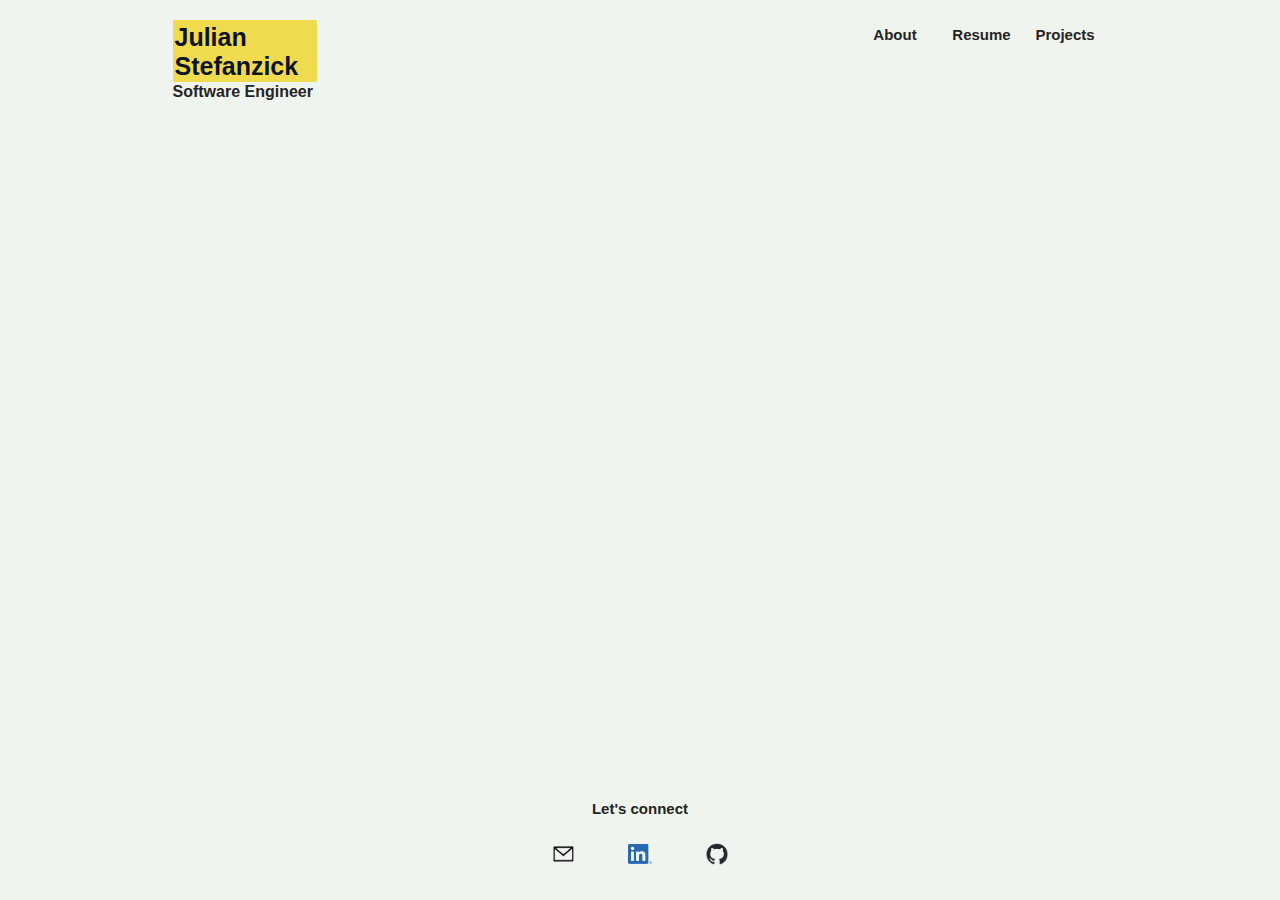
==== about.html @ 51f58193 "Added mobile hamburger nav" ====
<!DOCTYPE html>
<html lang="en">
    <head>
        <meta charset="UTF-8">
        <meta name="viewport" content="width=device-width, initial-scale=1.0">
        <title>Julian Stefanzick | Software Engineer</title>
        <link rel="stylesheet" href="/styles/footer.css">
        <link rel="stylesheet" href="/styles/general.css">
        <link rel="stylesheet" href="/styles/header.css">
        <link rel="stylesheet" href="/styles/main.css">
        <link rel="stylesheet" href="/styles/off-screen-menu.css">
    </head>
    <body>
        <!-- Header -->

        <div class="off-screen-menu">
            <ul class="ham-list">
                <li>
                    <a class="ham-about-link" href="/about.html">
                        <div class="ham-about">About</div>
                    </a>
                </li>
                <li>
                    <a class="ham-resume-link" href="https://www.google.com">
                        <div class="ham-resume">Resume</div>
                    </a>
                </li>
                <li>
                    <a class="ham-projects-link" href="/projects.html">
                        <div class="ham-projects">Projects</div>
                    </a>
                </li>
            </ul>
        </div>

        <nav class="header">
            <div class="home-button">
                <a class="home-link" href="/index.html">
                    <div class="home-name">
                        <div class="name-container">
                            <p class="first-name">Julian</p>
                            <p class="last-name">Stefanzick</p>
                        </div>
                        <p class="title">Software Engineer</p>
                    </div>
                </a>
            </div>

            <div class="ham-menu">
                <span></span>
                <span></span>
                <span></span>
            </div>

            <div class="desktop-menu">
                    <a class="about-link" href="/about.html">
                        <div class="about">About</div>
                    </a>

                    <a class="resume-link" href="https://www.google.com">
                        <div class="resume">Resume</div>
                    </a>
        
                    <a class="projects-link" href="/projects.html">
                        <div class="projects">Projects</div>
                    </a>
            </div>
        </nav>

        <!-- Main Content-->
        <div class="content">
        </div>

        <!-- Footer -->
        <footer>
            <div>
                <p class="contact-text">Let's connect</p>
            </div>

            <div class="links">
                <a class="email-link" href="mailto:julianstefanzick@gmail.com">
                    <img class="email-logo" src="images/email.png">
                </a>
                <a class="linkedin-link" href="https://www.linkedin.com/in/julianstefanzick/" target="_blank">
                    <img class="linkedin-logo" src="images/LI-In-Bug.png">
                </a>

                <a class="github-link" href="https://github.com/jstefanzick" target="_blank">
                    <img class="github-logo" src="images/github-mark.png">
                </a>

            </div>
        </footer>
        <script src="mobile-menu.js"></script>
    </body>
</html>
---- styles/footer.css ----
footer{
    margin: 0;
    padding: 0;
    height: 90px;
    display: grid;
    justify-items: center;
    margin-top: auto;
    margin-bottom: 0px;
}

.contact-text{
    margin: 0;
    padding: 0;
    font-family: Arial, Helvetica, sans-serif;
    font-size: 15px;
    font-weight: bold;
    color: #262322;
}

.links{
    display: flex;
    margin: 0;
    padding: 0;
    justify-content: center;
    align-content: top;
    height: 50px;
    width: 200px;
}

.email-logo{
    padding: 0;
    margin: 0;
    height: 22px;
    width: 25px;
    padding-right: 20px;
}

.email-link,
.linkedin-link,
.github-link{
    height: 100%;
    width: 100%;
    display: grid;
    justify-content: center;
    align-items: center;

}

.linkedin-logo{
    padding: 0;
    margin: 0;
    height: 20px;
    width: 23.51px;
    padding-right: 20px;
    padding-left: 20px;
}

.github-logo{
    padding: 0;
    margin: 0;
    height: 22px;
    width: 22px;
    padding-left: 20px;
}

@media(min-width: 450px){
    footer{
        margin-bottom: 10px;
    }
}
---- styles/general.css ----
body{
    background: #F0F4EF;
    color: #0D1321;
    font-family: Arial, Helvetica, sans-serif;
    margin: 0;
    padding: 0;
    height: 100vh;
    display: flex;
    flex-direction: column;
}
---- styles/header.css ----
nav{
    margin-top: 20px;
    margin-left: 44px;
    margin-right: 44px;
    padding-bottom: 10px;
    margin-bottom: auto;
    display: flex;
    justify-content: space-between;
}

.home-link{
    text-decoration: none;
}

.home-name{
    background-color: none;
    margin-right: 20px;
}

.name-container{
    background-color: #F0DB4F;
    border-radius: 2px;
    width: 142px;
    margin-top: 10px;
    padding-top: 3px;
    padding-left: 2px;
    padding-bottom: 1px;
}

.first-name,
.last-name{
    font-size: 25px;
    font-weight: bold;
    margin: 0px;
    font-family: Arial, Helvetica, sans-serif;
    color: #0D1321;
}

.title{
    font-size: 16px;
    color: #262322;
    font-family: Arial, Helvetica, sans-serif;
    font-weight: bold;
    margin: 0px;
    margin-top: 1px;
}




.desktop-menu{
    display: none;
}


@media(min-width: 834px){

    .nav-bar{
        align-items: start;
        display: flex;
        justify-content: space-between;
    }

    .ham-menu{
        display: none;
    }


    .desktop-menu{
        width: 25vw;

        font-size: 15px;
        font-weight: bold;
        display: flex;
        justify-content: space-between;
        margin: 0;
        padding: 0;
        height: 40px;
        margin-top: 4px;
    }


    .about-link,
    .resume-link,
    .projects-link{
        text-decoration: none;
        height: 100%;
        width: 100%;
        display: grid;
        justify-content: center;
        align-items: center;
        color: #262322;
    }

    .resume
    {
        padding: 0;
        margin-left: 3px;
    }

    .projects{
        margin-right: 0;
        padding: 0;
    }
}

@media(min-width: 450px){
    .header{
        margin-bottom: 20px;
        margin-top: 10px;
    }
}

@media(min-width: 1023px){
    .header{
        width: 935px;
        margin-left: auto;
        margin-right: auto;
    }

    .desktop-menu{
        width: 255px;
    }
}
---- styles/main.css ----
.content{
    display: flex;
    flex-direction: column;
}

/* Photo Section */


.main-photo{
    width: 100%;
    height: auto;
    display: grid;
    justify-content: center;
    margin-top: 0;
    margin-bottom: 20px;
}



.headshot{
    height: 165px;
    width: 165px;
    border-radius: 3px;
}

.headshot .ham-menu.active{
    width: 400px;
}


/* About Section */ 

.main-about{

    border-radius: 5px;
    display: block;
    margin-top: auto;
    margin-bottom: auto;

    width: 216px;
    margin-left: auto;
    margin-right: auto;
    margin-top: 0.5em;
    margin-bottom: 0.66em;

    font-family: Arial, Helvetica, sans-serif;
    font-size: 13px;
    color: #262322;
}


.mini-about-title{
    margin-top: 8px;
    margin-bottom: 1%;
}

.mini-about-location{
    margin-top: 0px;
    margin-bottom: 12px;
}

.mini-about-degree{
    margin-top: 0px;
    margin-bottom: 1px;
}

.mini-about-school{
    margin-top: 0px;
    margin-bottom: 12px;
}

.mini-about-previously{
    margin-top: 0px;
    margin-bottom: 0px;
}



/* Media */

@media(max-width: 319px){
    .main-photo{
        display: none;
    }
}

@media(max-height: 449px){
    .main-photo{
        display: none;
    }
}


@media(min-width: 320px){
    .headshot, .photo-background{
        height: 50vw;
        width: 50vw;
    }

}

@media(min-height: 630px){
    .main-about{
        font-size: 15px;
    }
}


@media(max-width: 424px){
    .main-about{
        width: 50vw;
    }
}


@media(max-width: 449px){

    .main-photo{
        margin-top: 0;
        margin-bottom: 5px;
    }

    .main-about{
        margin-top: 0;
    }
}

@media(min-width: 450px){

   .headshot, .photo-background{
        height: 50vw;
        width: 50vw;
    }

    .main-about{
        width: 50vw;
        font-size: 15px;
        margin-bottom: 20px;
    }

    .content{
        margin-bottom: 20px;
        margin-top: auto;
    }

    .mini-about-title,
    .mini-about-degree{
        margin-bottom: 1px;
    }
    
    .mini-about-location,
    .mini-about-school{
        margin-bottom: 20px;
    }
    
    .comma{
        display: none;
    }

}


@media(min-width: 550px){

    .headshot, .photo-background{
         height: 275px;
         width: 275px;
     }

     .main-about{
        width: 276px;
        font-size: 16px;
    }

    .new-line-break{
        display: none;
    }

    .comma{
        display:inline;
    }
 }

 @media(min-width: 834px){
    .content{
        display: flex;
        flex-direction: row-reverse;
        justify-content: center;
        margin-top: auto;
        margin-bottom: auto;
    }

    .main-photo{
        width: 275px;
        height: auto;
        display: grid;
        justify-content: center;
        margin-top: 30px;
        margin-bottom: 30px;
    }

    .main-about{
        position: relative;
        border-radius: 5px;
        display: block;
        margin-left: 0;
        margin-top: 80px;
        margin-bottom: 30px;
        margin-right: 25px;
    }

 }
---- styles/off-screen-menu.css ----
.off-screen-menu{
  background-color: black;
  color: white;
  height: 100vh;
  width: 100%;
  max-width: 450px;
  position: fixed;
  top: 0;
  right: -450px;
  display: flex;
  flex-direction: column;
  justify-content: center;
  align-items: center;
  text-align: center;
  font-size: 15px;  /* 3rem */ 
  transition: .3s ease;
}

.off-screen-menu.active{
  right: 0;
}

.ham-menu{
  height: 40px;
  width: 40px;
  margin-left: auto;
  position: relative;
  cursor: pointer;
  margin-top: 5px;
}

.ham-menu span{
  height: 5px;
  width: 100%;
  background-color: black;
  border-radius: 25px;
  position: absolute;
  top: 50%;
  left: 50%;
  transform: translate(-50%, -50%);
  transition: .3s ease;
}

.ham-menu.active span{
  background-color: white;
}

.ham-menu span:nth-child(1){
  top: 25%;
}

.ham-menu span:nth-child(2){
  top: 75%;
}


.ham-menu.active span:nth-child(1){
  top: 50%;
  transform: translate(-50%, -50%) rotate(45deg);
}

.ham-menu.active span:nth-child(2){
  opacity: 0;
}

.ham-menu.active span:nth-child(3){
  top: 50%;
  transform: translate(-50%, -50%) rotate(-45deg);
}

.ham-list{
  list-style: none;
  font-family: Arial, Helvetica, sans-serif;
  font-size: 30px;
  text-decoration: none;
}

.ham-about-link,
.ham-resume-link,
.ham-projects-link{
  text-decoration: none;
  color: #F0F4EF;
  margin: 10px;
}

.ham-about,
.ham-resume,
.ham-projects{
  cursor: pointer;
  margin: 10px;
  height: 50px;
  width: 150px;
  display: grid;
  justify-content: center;
  align-items: center;
  border-radius: 10px;
}
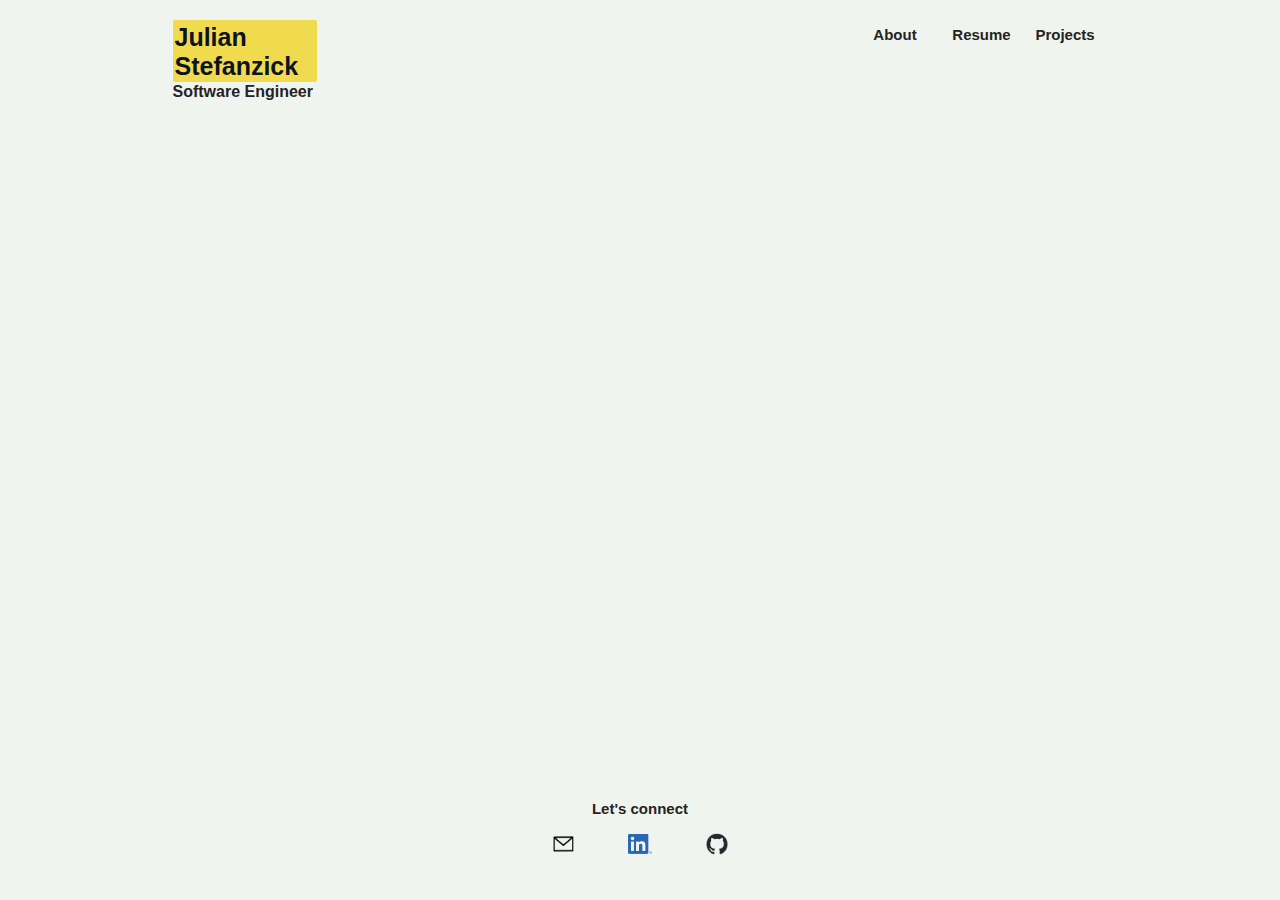
==== commit 70080cae: "Minor refactoring" ====
--- a/about.html
+++ b/about.html
@@ -21,7 +21,7 @@
                     </a>
                 </li>
                 <li>
-                    <a class="ham-resume-link" href="https://www.google.com">
+                    <a class="ham-resume-link" href="/resume.html">
                         <div class="ham-resume">Resume</div>
                     </a>
                 </li>
@@ -57,7 +57,7 @@
                         <div class="about">About</div>
                     </a>
 
-                    <a class="resume-link" href="https://www.google.com">
+                    <a class="resume-link" href="/resume.html">
                         <div class="resume">Resume</div>
                     </a>
         
--- a/styles/footer.css
+++ b/styles/footer.css
@@ -26,6 +26,7 @@
     align-content: top;
     height: 50px;
     width: 200px;
+    margin-bottom: 20px;
 }
 
 .email-logo{
--- a/styles/off-screen-menu.css
+++ b/styles/off-screen-menu.css
@@ -94,6 +94,7 @@
   justify-content: center;
   align-items: center;
   border-radius: 10px;
+  margin-right: 50px;
 }
 
 
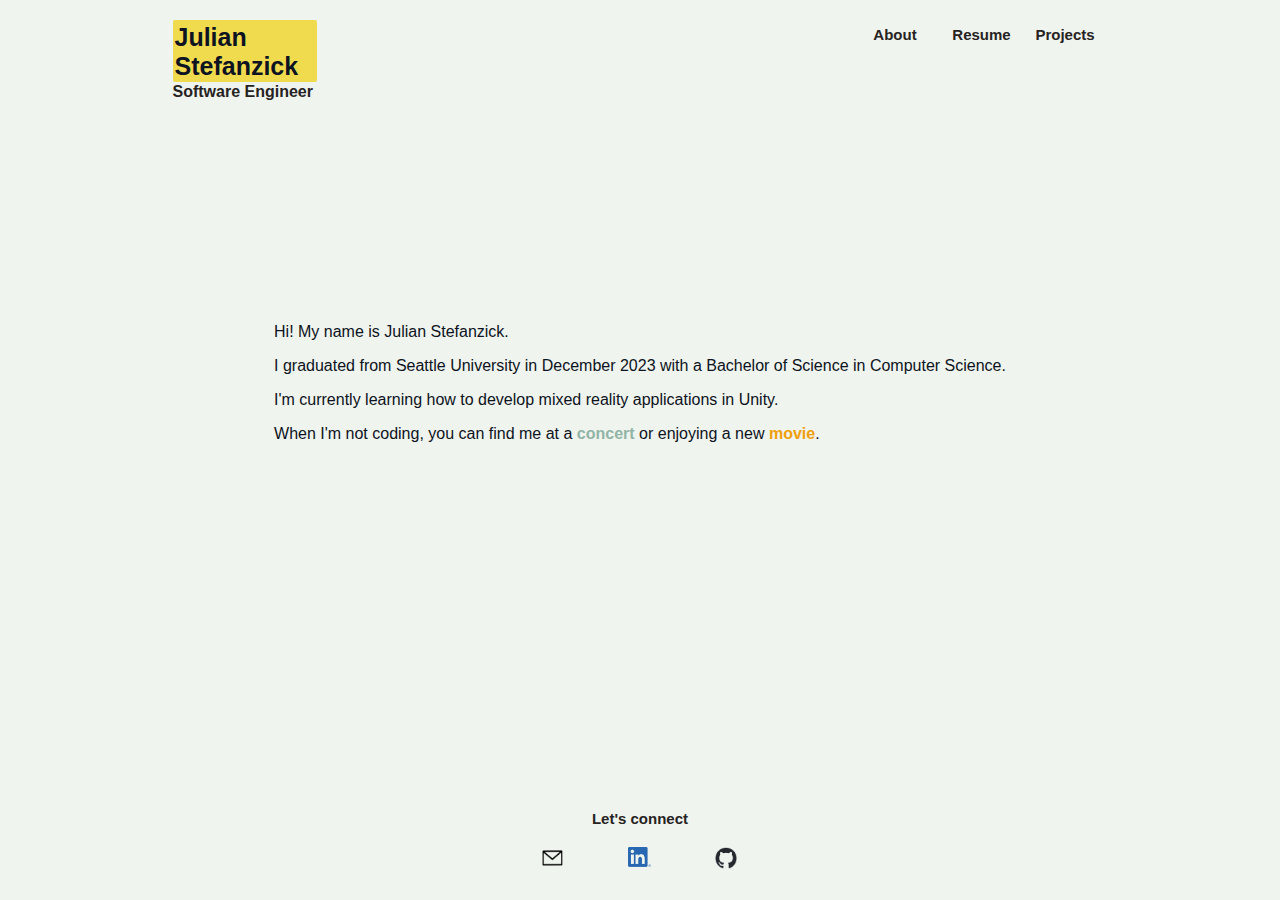
==== commit 52016263: "Added about me text" ====
--- a/about.html
+++ b/about.html
@@ -9,6 +9,7 @@
         <link rel="stylesheet" href="/styles/header.css">
         <link rel="stylesheet" href="/styles/main.css">
         <link rel="stylesheet" href="/styles/off-screen-menu.css">
+        <link rel="stylesheet" href="/styles/about.css"
     </head>
     <body>
         <!-- Header -->
@@ -47,9 +48,9 @@
             </div>
 
             <div class="ham-menu">
-                <span></span>
-                <span></span>
-                <span></span>
+                <span class="ham-span"></span>
+                <span class="ham-span"></span>
+                <span class="ham-span"></span>
             </div>
 
             <div class="desktop-menu">
@@ -68,8 +69,22 @@
         </nav>
 
         <!-- Main Content-->
-        <div class="content">
+        <div class="content about-content">
+            <div class="about-summary-container">
+                <div class="about-summary">
+                    <p>Hi! My name is Julian Stefanzick.</p>
+                    <p>I graduated from Seattle University in December 2023 with a Bachelor of Science in Computer Science.</p></p>
+                    <p>I'm currently learning how to develop mixed reality applications in Unity.</p>
+                    <p>When I'm not coding, you can find me at a <a href="https://open.spotify.com/user/julianstefanzick" style="font-weight: bold; text-decoration: none; color: #92B4A7;">concert</a> or enjoying a new <a href="https://letterboxd.com/jstefanzick/" style="font-weight: bold; text-decoration: none; color: #EFA00B;">movie</a>.</p>
+
+                </div>
+            </div>
+            <div class="about-photo-container">
+                <img class="about-photo" src="">
+            </div>
+
         </div>
+
 
         <!-- Footer -->
         <footer>
--- a/styles/footer.css
+++ b/styles/footer.css
@@ -19,14 +19,15 @@
 }
 
 .links{
-    display: flex;
+    display: grid;
+    grid-template-columns: 25px 25px 25px;
+    justify-content: space-between;
     margin: 0;
     padding: 0;
-    justify-content: center;
-    align-content: top;
-    height: 50px;
+    height: 22px;
     width: 200px;
     margin-bottom: 20px;
+    margin-top: 10px;
 }
 
 .email-logo{
@@ -42,9 +43,6 @@
 .github-link{
     height: 100%;
     width: 100%;
-    display: grid;
-    justify-content: center;
-    align-items: center;
 
 }
 
@@ -53,8 +51,6 @@
     margin: 0;
     height: 20px;
     width: 23.51px;
-    padding-right: 20px;
-    padding-left: 20px;
 }
 
 .github-logo{
@@ -62,13 +58,22 @@
     margin: 0;
     height: 22px;
     width: 22px;
-    padding-left: 20px;
 }
 
 @media(min-width: 450px){
-    footer{
+    footer.active{
         margin-bottom: 10px;
+        width: 40vw;
+        display: grid;
+        justify-items: center;
+        margin-top: auto;
+        margin-left: 5px;
     }
 }
 
-
+@media(min-width: 580px){
+    footer.active{
+        width: 60vw;
+        margin-left: 5vw;
+    }
+}--- a/styles/header.css
+++ b/styles/header.css
@@ -25,6 +25,13 @@
     padding-top: 3px;
     padding-left: 2px;
     padding-bottom: 1px;
+    transition: box-shadow 0.5s;
+}
+
+.name-container:hover{
+    box-shadow: 20px 20px 1px #E3E7D3, 
+    0px 20px 1px #E3E7D3,
+    -10px 10px 1px #92B4A7;
 }
 
 .first-name,
@@ -36,6 +43,7 @@
     color: #0D1321;
 }
 
+
 .title{
     font-size: 16px;
     color: #262322;
@@ -44,9 +52,6 @@
     margin: 0px;
     margin-top: 1px;
 }
-
-
-
 
 .desktop-menu{
     display: none;
@@ -90,7 +95,21 @@
         justify-content: center;
         align-items: center;
         color: #262322;
+        transition: font-size 0.5s, color 0.3s;
     }
+
+    .about-link:hover,
+    .resume-link:hover,
+    .projects-link:hover{
+        font-size: 16px;
+        font-weight: bolder;
+        color: #659B5E;
+    }
+
+
+
+
+
 
     .resume
     {
--- a/styles/off-screen-menu.css
+++ b/styles/off-screen-menu.css
@@ -1,8 +1,7 @@
 .off-screen-menu{
-  background-color: black;
+  background-color: #92B4A7;
   color: white;
-  height: 100vh;
-  width: 100%;
+  height: 100%;
   max-width: 450px;
   position: fixed;
   top: 0;
@@ -18,6 +17,10 @@
 
 .off-screen-menu.active{
   right: 0;
+}
+
+.off-screen-menu.inactive{
+  right: -450px;
 }
 
 .ham-menu{
@@ -42,16 +45,23 @@
 }
 
 .ham-menu.active span{
-  background-color: white;
+  background-color: black;
 }
 
 .ham-menu span:nth-child(1){
   top: 25%;
 }
 
-.ham-menu span:nth-child(2){
+.ham-menu span:nth-child(3){
   top: 75%;
 }
+
+.ham-menu.active{
+  .body{
+    display: none;
+  }
+}
+
 
 
 .ham-menu.active span:nth-child(1){
@@ -61,6 +71,10 @@
 
 .ham-menu.active span:nth-child(2){
   opacity: 0;
+}
+
+.ham-menu span:nth-child(2){
+  opacity: 1;
 }
 
 .ham-menu.active span:nth-child(3){
@@ -73,6 +87,7 @@
   font-family: Arial, Helvetica, sans-serif;
   font-size: 30px;
   text-decoration: none;
+  margin-right: 50px;
 }
 
 .ham-about-link,
@@ -81,20 +96,34 @@
   text-decoration: none;
   color: #F0F4EF;
   margin: 10px;
+  font-weight: bold;
+  font-family: Arial, Helvetica, sans-serif;
 }
 
 .ham-about,
 .ham-resume,
 .ham-projects{
   cursor: pointer;
-  margin: 10px;
   height: 50px;
   width: 150px;
   display: grid;
   justify-content: center;
   align-items: center;
   border-radius: 10px;
-  margin-right: 50px;
+}
+
+@media(max-width: 449px){
+  .off-screen-menu{
+    width: 100%;
+  }
+}
+
+@media(max-height: 549px){
+  .ham-about-link,
+  .ham-resume-link,
+  .ham-projects-link{
+    margin: 0px;
+  }
 }
 
 
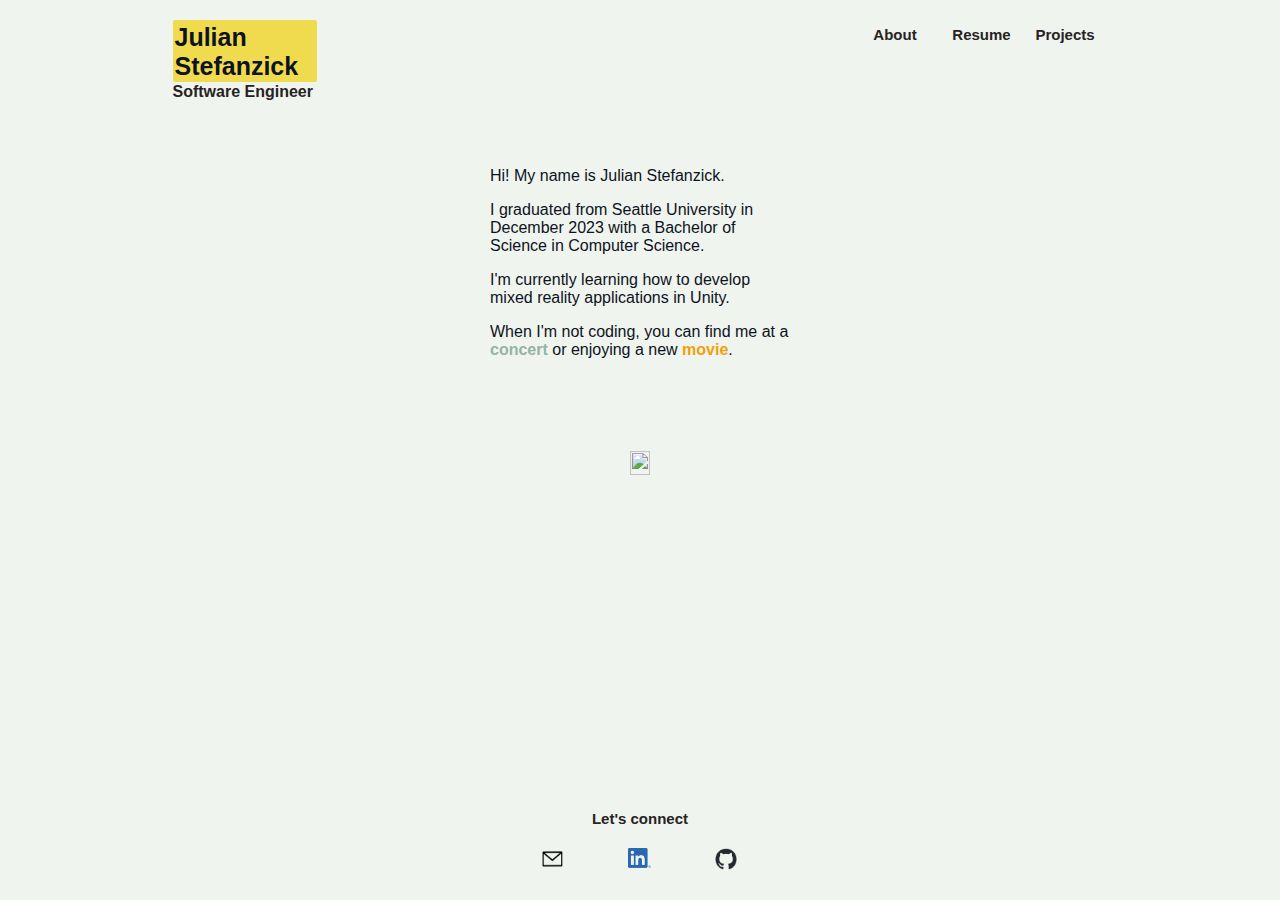
==== commit aca83067: "Content scales with hamburger menu open/close" ====
--- a/about.html
+++ b/about.html
@@ -69,7 +69,7 @@
         </nav>
 
         <!-- Main Content-->
-        <div class="content about-content">
+        <div class="about-content">
             <div class="about-summary-container">
                 <div class="about-summary">
                     <p>Hi! My name is Julian Stefanzick.</p>
--- a/styles/footer.css
+++ b/styles/footer.css
@@ -67,13 +67,20 @@
         display: grid;
         justify-items: center;
         margin-top: auto;
-        margin-left: 5px;
+        margin-left: 1vw;
     }
 }
 
 @media(min-width: 580px){
     footer.active{
-        width: 60vw;
-        margin-left: 5vw;
+        width: 50vw;
+        margin-left: 7vw;
+    }
+}
+
+@media(min-width: 660px){
+    footer.active{
+        width: 50vw;
+        margin-left: 10vw;
     }
 }--- a/styles/header.css
+++ b/styles/header.css
@@ -6,6 +6,7 @@
     margin-bottom: auto;
     display: flex;
     justify-content: space-between;
+    transition: margin-left 0.5s;
 }
 
 .home-link{
@@ -58,6 +59,13 @@
 }
 
 
+@media(max-width: 631px) and (min-width: 450px) {
+    nav.active{
+        margin-left: 7vw;
+    }
+}
+
+
 @media(min-width: 834px){
 
     .nav-bar{
@@ -107,10 +115,6 @@
     }
 
 
-
-
-
-
     .resume
     {
         padding: 0;
--- a/styles/main.css
+++ b/styles/main.css
@@ -1,7 +1,3 @@
-.content{
-    display: flex;
-    flex-direction: column;
-}
 
 /* Photo Section */
 
@@ -16,18 +12,6 @@
 }
 
 
-
-.headshot{
-    height: 165px;
-    width: 165px;
-    border-radius: 3px;
-}
-
-.headshot .ham-menu.active{
-    width: 400px;
-}
-
-
 /* About Section */ 
 
 .main-about{
@@ -55,7 +39,7 @@
 }
 
 .mini-about-location{
-    margin-top: 0px;
+    margin-top: 30px;
     margin-bottom: 12px;
 }
 
@@ -75,6 +59,16 @@
 }
 
 
+.index-content{
+    display: flex;
+    flex-direction: column;
+}
+
+
+.headshot{
+    transition: margin-left 2s;
+}
+
 
 /* Media */
 
@@ -84,7 +78,7 @@
     }
 }
 
-@media(max-height: 449px){
+@media(max-height: 549px){
     .main-photo{
         display: none;
     }
@@ -92,9 +86,12 @@
 
 
 @media(min-width: 320px){
-    .headshot, .photo-background{
-        height: 50vw;
-        width: 50vw;
+    .headshot{
+        height: 40vw;
+        width: 40vw;
+        border-radius: 20vw;
+        margin-bottom: 20px;
+        margin-top: 0;
     }
 
 }
@@ -127,9 +124,10 @@
 
 @media(min-width: 450px){
 
-   .headshot, .photo-background{
-        height: 50vw;
-        width: 50vw;
+   .headshot{
+        height: 35vw;
+        width: 35vw;
+        border-radius: 25vw;
     }
 
     .main-about{
@@ -138,7 +136,7 @@
         margin-bottom: 20px;
     }
 
-    .content{
+    .index-content{
         margin-bottom: 20px;
         margin-top: auto;
     }
@@ -157,15 +155,23 @@
         display: none;
     }
 
-}
-
+
+    .index-content.active{
+        margin-left: -240px;
+    }
+    
+    .index-content.active .headshot{
+        display: none;
+    }
+    
+    .index-content.active .main-about{
+        width: 40vw;
+        margin-left: 56vw;
+        font-size: 14px;
+    }
+}
 
 @media(min-width: 550px){
-
-    .headshot, .photo-background{
-         height: 275px;
-         width: 275px;
-     }
 
      .main-about{
         width: 276px;
@@ -181,8 +187,14 @@
     }
  }
 
+ @media(max-width: 833px){
+    .mini-about-location{
+        margin-top: 0px;
+    }
+ }
+
  @media(min-width: 834px){
-    .content{
+    .index-content{
         display: flex;
         flex-direction: row-reverse;
         justify-content: center;
@@ -197,6 +209,11 @@
         justify-content: center;
         margin-top: 30px;
         margin-bottom: 30px;
+    }
+
+    .headshot{
+        height: 275px;
+        width: 275px;
     }
 
     .main-about{
@@ -208,7 +225,6 @@
         margin-bottom: 30px;
         margin-right: 25px;
     }
-
  }
 
 
--- a/styles/about.css
+++ b/styles/about.css
@@ -0,0 +1,77 @@
+.about-content{
+  display: flex;
+  flex-direction: column;
+  justify-items: center;
+  align-items: center;
+  margin-top: 20px;
+  margin-bottom: 20px;
+
+  height: auto;
+  width: auto;
+  margin-left: 44px;
+  margin-right: 44px;
+}
+
+@media(min-width: 450px){
+  .about-content.active{
+    width: 60vw;
+    font-size: 16px;
+  }  
+}
+
+
+/* 
+.about-photo-container{
+  height: 30vw;
+  width: 30vw;
+}
+*/
+
+.about-photo,
+.about-summary{
+  height: 100%;
+  width: 100%;
+
+}
+
+@media(max-height: 600px) and (min-width: 450px){
+  .about-content.active{
+    font-size: 14px;
+    margin-bottom: 0;
+  }
+
+  .about-content.active .about-summary{
+    margin-top: 0;
+    margin-bottom: 0;
+  }
+}
+
+
+@media(max-width: 833px){
+  .about-content{
+    flex-direction: columns;
+    row-gap: 30px;
+    margin-top: 0;
+    margin-bottom: 0;
+  }
+}
+
+@media(min-width: 834px){
+
+.about-summary-container{
+  height: 300px;
+  width: 300px;
+}
+}
+
+@media(max-width: 719px)and (min-width: 450px){
+  .about-content.active{
+    width: 50vw;
+  }
+}
+
+@media(max-width: 579px) and (min-width: 450px){
+  .about-content.active{
+    width: 30vw;
+  }
+}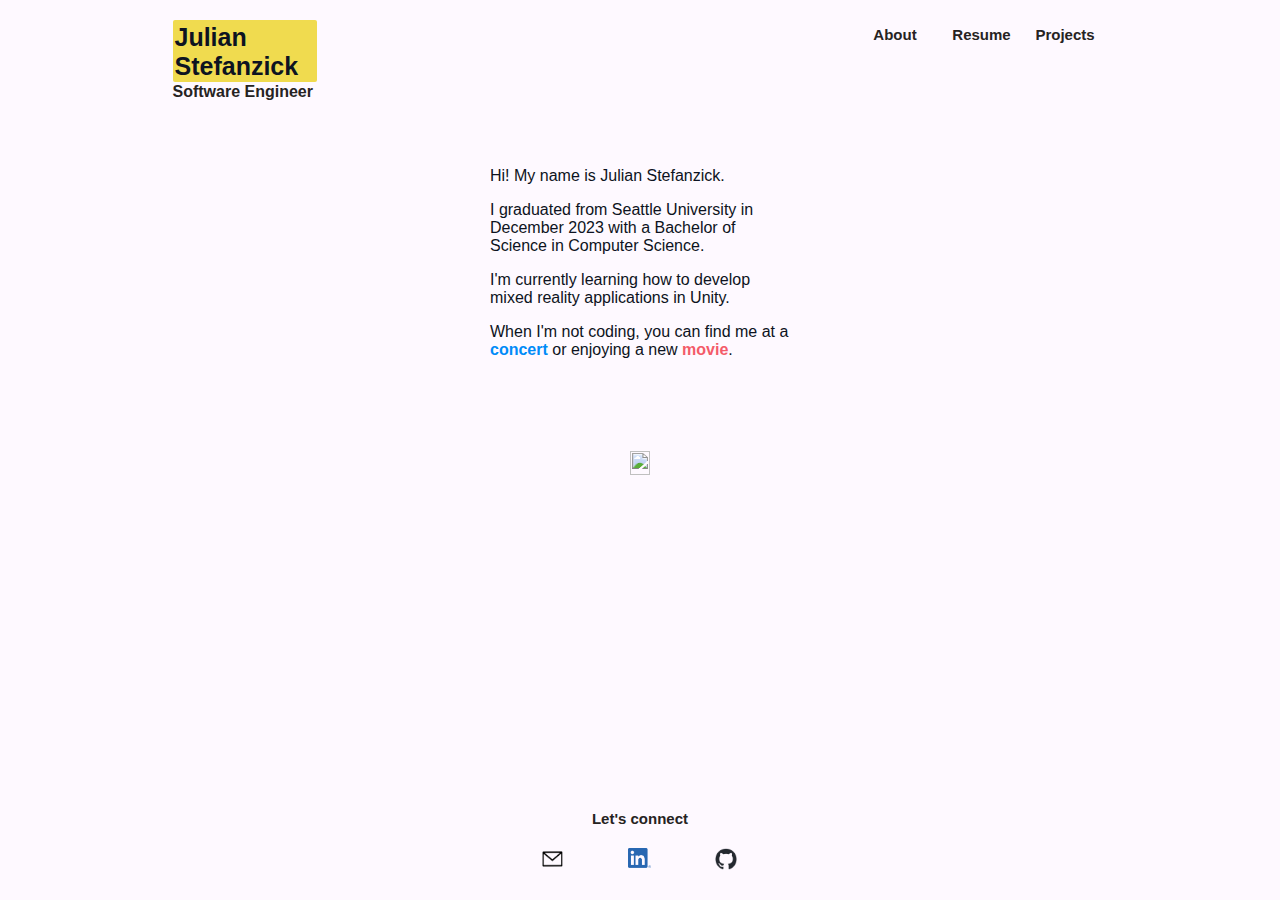
==== commit cd2ac675: "Color elements updated" ====
--- a/about.html
+++ b/about.html
@@ -75,7 +75,7 @@
                     <p>Hi! My name is Julian Stefanzick.</p>
                     <p>I graduated from Seattle University in December 2023 with a Bachelor of Science in Computer Science.</p></p>
                     <p>I'm currently learning how to develop mixed reality applications in Unity.</p>
-                    <p>When I'm not coding, you can find me at a <a href="https://open.spotify.com/user/julianstefanzick" style="font-weight: bold; text-decoration: none; color: #92B4A7;">concert</a> or enjoying a new <a href="https://letterboxd.com/jstefanzick/" style="font-weight: bold; text-decoration: none; color: #EFA00B;">movie</a>.</p>
+                    <p>When I'm not coding, you can find me at a <a href="https://open.spotify.com/user/julianstefanzick" style="font-weight: bold; text-decoration: none; color: #008BF8;">concert</a> or enjoying a new <a href="https://letterboxd.com/jstefanzick/" style="font-weight: bold; text-decoration: none; color: #F45B69;">movie</a>.</p>
 
                 </div>
             </div>
--- a/styles/general.css
+++ b/styles/general.css
@@ -1,5 +1,5 @@
 body{
-    background: #F0F4EF;
+    background: #FEF9FF;
     color: #0D1321;
     font-family: Arial, Helvetica, sans-serif;
     margin: 0;
--- a/styles/header.css
+++ b/styles/header.css
@@ -30,9 +30,9 @@
 }
 
 .name-container:hover{
-    box-shadow: 20px 20px 1px #E3E7D3, 
-    0px 20px 1px #E3E7D3,
-    -10px 10px 1px #92B4A7;
+    box-shadow: 20px 20px 1px #008BF8, 
+    0px 20px 1px #008BF8,
+    -10px 10px 1px #F45B69;
 }
 
 .first-name,
@@ -111,7 +111,7 @@
     .projects-link:hover{
         font-size: 16px;
         font-weight: bolder;
-        color: #659B5E;
+        color: #008BF8;
     }
 
 
--- a/styles/off-screen-menu.css
+++ b/styles/off-screen-menu.css
@@ -1,6 +1,6 @@
 .off-screen-menu{
-  background-color: #92B4A7;
-  color: white;
+  background-color: #008BF8;
+  color: #FEF9FF;
   height: 100%;
   max-width: 450px;
   position: fixed;
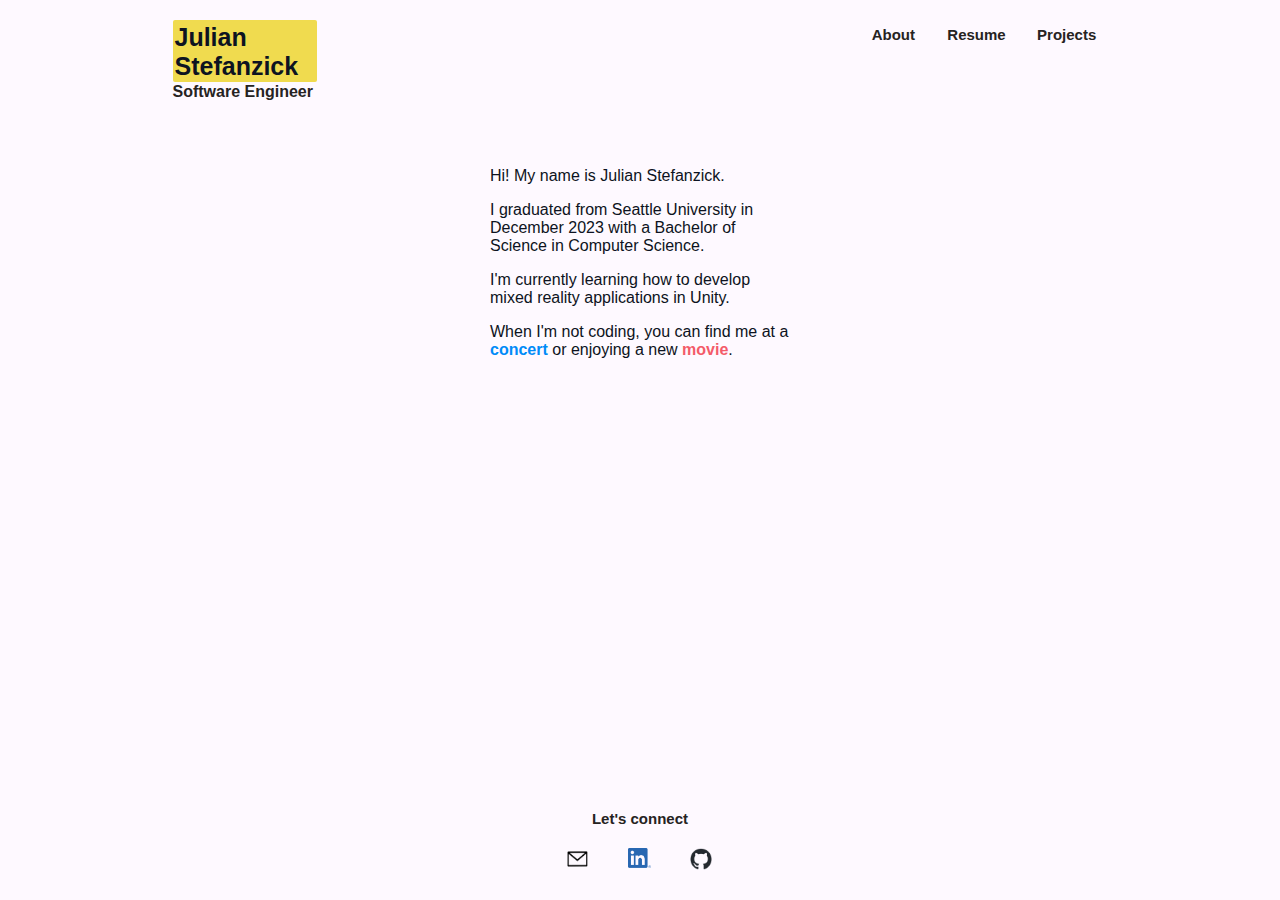
==== commit 438f9353: "Ability to click and select via tab + enter" ====
--- a/about.html
+++ b/about.html
@@ -4,6 +4,7 @@
         <meta charset="UTF-8">
         <meta name="viewport" content="width=device-width, initial-scale=1.0">
         <title>Julian Stefanzick | Software Engineer</title>
+        <link rel="icon" type="image/x-icon" href="/images/favicon.ico">
         <link rel="stylesheet" href="/styles/footer.css">
         <link rel="stylesheet" href="/styles/general.css">
         <link rel="stylesheet" href="/styles/header.css">
@@ -14,30 +15,10 @@
     <body>
         <!-- Header -->
 
-        <div class="off-screen-menu">
-            <ul class="ham-list">
-                <li>
-                    <a class="ham-about-link" href="/about.html">
-                        <div class="ham-about">About</div>
-                    </a>
-                </li>
-                <li>
-                    <a class="ham-resume-link" href="/resume.html">
-                        <div class="ham-resume">Resume</div>
-                    </a>
-                </li>
-                <li>
-                    <a class="ham-projects-link" href="/projects.html">
-                        <div class="ham-projects">Projects</div>
-                    </a>
-                </li>
-            </ul>
-        </div>
-
         <nav class="header">
-            <div class="home-button">
+            <div  class="home-button">
                 <a class="home-link" href="/index.html">
-                    <div class="home-name">
+                    <div tabindex="0" class="home-name">
                         <div class="name-container">
                             <p class="first-name">Julian</p>
                             <p class="last-name">Stefanzick</p>
@@ -47,26 +28,49 @@
                 </a>
             </div>
 
-            <div class="ham-menu">
+            <div tabindex="0" class="ham-menu">
                 <span class="ham-span"></span>
                 <span class="ham-span"></span>
                 <span class="ham-span"></span>
             </div>
 
+            <div class="off-screen-menu">
+                <ul class="ham-list">
+                    <li>
+                        <a class="ham-about-link" href="/about.html">
+                            <div tabindex="0">About</div>
+                        </a>
+                    </li>
+                    <li>
+                        <a class="ham-resume-link" href="/resume.html">
+                            <div tabindex="0">Resume</div>
+                        </a>
+                    </li>
+                    <li>
+                        <a class="ham-projects-link" href="/projects.html">
+                            <div tabindex="0">Projects</div>
+                        </a>
+                    </li>
+                </ul>
+            </div>
+
+
             <div class="desktop-menu">
                     <a class="about-link" href="/about.html">
-                        <div class="about">About</div>
+                        <div tabindex="0" class="about">About</div>
                     </a>
 
                     <a class="resume-link" href="/resume.html">
-                        <div class="resume">Resume</div>
+                        <div tabindex="0" class="resume">Resume</div>
                     </a>
         
                     <a class="projects-link" href="/projects.html">
-                        <div class="projects">Projects</div>
+                        <div tabindex="0" class="projects">Projects</div>
                     </a>
             </div>
         </nav>
+
+
 
         <!-- Main Content-->
         <div class="about-content">
@@ -79,9 +83,8 @@
 
                 </div>
             </div>
-            <div class="about-photo-container">
-                <img class="about-photo" src="">
-            </div>
+
+
 
         </div>
 
@@ -94,18 +97,24 @@
 
             <div class="links">
                 <a class="email-link" href="mailto:julianstefanzick@gmail.com">
-                    <img class="email-logo" src="images/email.png">
+                    <div tabindex="0">
+                        <img class="email-logo" src="images/email.png" alt="email-icon">
+                    </div>
                 </a>
                 <a class="linkedin-link" href="https://www.linkedin.com/in/julianstefanzick/" target="_blank">
-                    <img class="linkedin-logo" src="images/LI-In-Bug.png">
+                    <div tabindex="0">
+                        <img class="linkedin-logo" src="images/LI-In-Bug.png" alt="linkedin-logo">
+                    </div>
                 </a>
 
                 <a class="github-link" href="https://github.com/jstefanzick" target="_blank">
-                    <img class="github-logo" src="images/github-mark.png">
+                    <div tabindex="0">
+                        <img class="github-logo" src="images/github-mark.png" alt="github-logo">
+                    </div>
                 </a>
-
             </div>
         </footer>
+
         <script src="mobile-menu.js"></script>
     </body>
 </html> --- a/styles/footer.css
+++ b/styles/footer.css
@@ -25,7 +25,7 @@
     margin: 0;
     padding: 0;
     height: 22px;
-    width: 200px;
+    width: 150px;
     margin-bottom: 20px;
     margin-top: 10px;
 }
--- a/styles/header.css
+++ b/styles/header.css
@@ -92,6 +92,10 @@
         margin-top: 4px;
     }
 
+    .resume-link{
+        margin-right: 10px;
+    }
+
 
     .about-link,
     .resume-link,
--- a/styles/main.css
+++ b/styles/main.css
@@ -93,7 +93,6 @@
         margin-bottom: 20px;
         margin-top: 0;
     }
-
 }
 
 @media(min-height: 630px){
@@ -102,13 +101,11 @@
     }
 }
 
-
 @media(max-width: 424px){
     .main-about{
         width: 50vw;
     }
 }
-
 
 @media(max-width: 449px){
 
@@ -154,7 +151,6 @@
     .comma{
         display: none;
     }
-
 
     .index-content.active{
         margin-left: -240px;
--- a/styles/off-screen-menu.css
+++ b/styles/off-screen-menu.css
@@ -7,20 +7,24 @@
   top: 0;
   right: -450px;
   display: flex;
+  visibility: hidden;
   flex-direction: column;
   justify-content: center;
   align-items: center;
   text-align: center;
-  font-size: 15px;  /* 3rem */ 
+  font-size: 15px;  
   transition: .3s ease;
+  z-index: 1;
 }
 
 .off-screen-menu.active{
   right: 0;
+  visibility:visible;
 }
 
 .off-screen-menu.inactive{
   right: -450px;
+  transition: .3s ease;
 }
 
 .ham-menu{
@@ -30,6 +34,7 @@
   position: relative;
   cursor: pointer;
   margin-top: 5px;
+  z-index: 2;
 }
 
 .ham-menu span{
@@ -56,13 +61,6 @@
   top: 75%;
 }
 
-.ham-menu.active{
-  .body{
-    display: none;
-  }
-}
-
-
 
 .ham-menu.active span:nth-child(1){
   top: 50%;
@@ -84,25 +82,19 @@
 
 .ham-list{
   list-style: none;
+  font-size: 30px;
+  margin-right: 50px;
   font-family: Arial, Helvetica, sans-serif;
-  font-size: 30px;
-  text-decoration: none;
-  margin-right: 50px;
 }
 
 .ham-about-link,
 .ham-resume-link,
 .ham-projects-link{
-  text-decoration: none;
   color: #F0F4EF;
   margin: 10px;
   font-weight: bold;
-  font-family: Arial, Helvetica, sans-serif;
-}
+  text-decoration: none;
 
-.ham-about,
-.ham-resume,
-.ham-projects{
   cursor: pointer;
   height: 50px;
   width: 150px;
@@ -110,6 +102,8 @@
   justify-content: center;
   align-items: center;
   border-radius: 10px;
+  margin-top: 30px;
+  margin-bottom: 30px;
 }
 
 @media(max-width: 449px){
